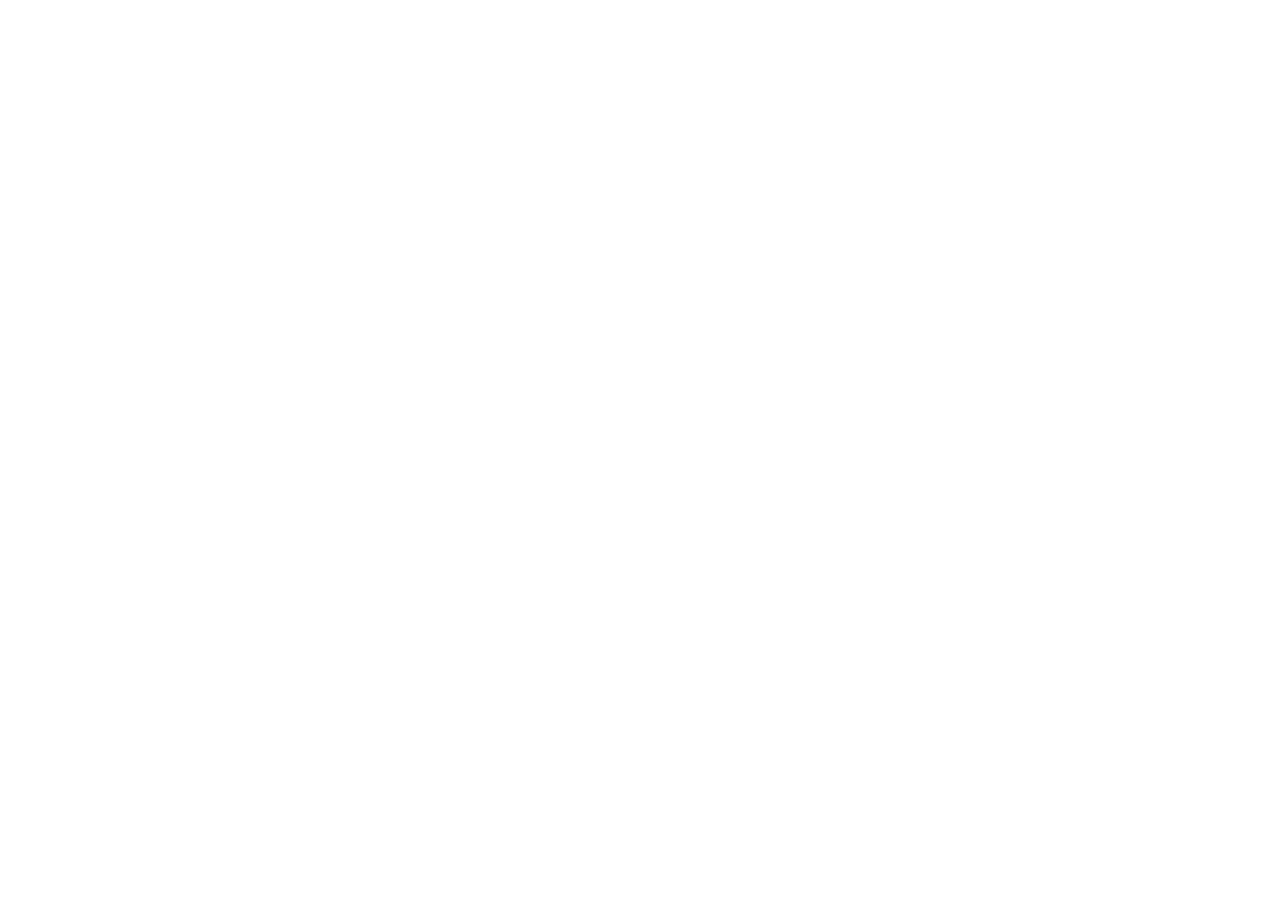
==== test.html @ f2c71638 "Multiples Changes" ====
<!DOCTYPE html>
<html lang="fr">

<head>
    <meta charset="UTF-8">
    <meta name="viewport" content="width=device-width, initial-scale=1.0">
    <title>ohmyfood</title>
    <link rel="preconnect" href="https://fonts.googleapis.com">
    <link rel="preconnect" href="https://fonts.gstatic.com" crossorigin>
    <link
        href="https://fonts.googleapis.com/css2?family=Roboto:ital,wght@0,100;0,300;0,400;0,500;0,700;0,900;1,100;1,300;1,400;1,500;1,700;1,900&family=Shrikhand&display=swap"
        rel="stylesheet">
    <link rel="stylesheet" href="https://cdnjs.cloudflare.com/ajax/libs/font-awesome/6.2.1/css/all.min.css"
        integrity="sha512-MV7K8+y+gLIBoVD59lQIYicR65iaqukzvf/nwasF0nqhPay5w/9lJmVM2hMDcnK1OnMGCdVK+iQrJ7lzPJQd1w=="
        crossorigin="anonymous" referrerpolicy="no-referrer">
    <link rel="stylesheet" href="css/style.css">
    <link rel="icon" href="images/logo/ohmyfood.png" type="image/x-icon">

</head>

<body>
---- css/style.css ----
@import url("https://fonts.googleapis.com/css2?family=Roboto:ital,wght@0,100;0,300;0,400;0,500;0,700;0,900;1,100;1,300;1,400;1,500;1,700;1,900&family=Shrikhand&display=swap");
html,
header,
body,
footer,
h1, h2, h3 {
  margin: 0;
  padding: 0;
}

html {
  width: 100%;
}

body {
  display: -webkit-box;
  display: -ms-flexbox;
  display: flex;
  -webkit-box-orient: vertical;
  -webkit-box-direction: normal;
      -ms-flex-direction: column;
          flex-direction: column;
  -ms-flex-line-pack: center;
      align-content: center;
  -webkit-box-align: center;
      -ms-flex-align: center;
          align-items: center;
}

header {
  display: -webkit-box;
  display: -ms-flexbox;
  display: flex;
  -webkit-box-orient: horizontal;
  -webkit-box-direction: normal;
      -ms-flex-direction: row;
          flex-direction: row;
  -webkit-box-align: center;
      -ms-flex-align: center;
          align-items: center;
}
header a {
  color: #101010;
  text-decoration: none;
  font-family: "Shrikhand";
  display: -webkit-box;
  display: -ms-flexbox;
  display: flex;
  -webkit-box-orient: horizontal;
  -webkit-box-direction: normal;
      -ms-flex-direction: row;
          flex-direction: row;
  -webkit-box-align: center;
      -ms-flex-align: center;
          align-items: center;
}
@media (max-width: 1079px) {
  header .imglogo {
    display: none;
  }
}
@media (min-width: 1080px) {
  header .txtlogo {
    display: none;
  }
}

.howto {
  width: 100%;
  height: 440px;
  display: -webkit-box;
  display: -ms-flexbox;
  display: flex;
  -webkit-box-orient: vertical;
  -webkit-box-direction: normal;
      -ms-flex-direction: column;
          flex-direction: column;
  -ms-flex-wrap: wrap;
      flex-wrap: wrap;
  -webkit-box-pack: center;
      -ms-flex-pack: center;
          justify-content: center;
  -ms-flex-line-pack: center;
      align-content: center;
  gap: 26px;
}
.howto h2 {
  display: -webkit-box;
  display: -ms-flexbox;
  display: flex;
  -webkit-box-pack: start;
      -ms-flex-pack: start;
          justify-content: flex-start;
}
.howto .container {
  display: -webkit-box;
  display: -ms-flexbox;
  display: flex;
  -ms-flex-wrap: wrap;
      flex-wrap: wrap;
  -webkit-box-orient: vertical;
  -webkit-box-direction: normal;
      -ms-flex-direction: column;
          flex-direction: column;
  -webkit-box-pack: center;
      -ms-flex-pack: center;
          justify-content: center;
  gap: 25px;
}
.howto .container .stepstiles {
  width: 334.5px;
  height: 72.5px;
  position: relative;
  display: -webkit-box;
  display: -ms-flexbox;
  display: flex;
  -webkit-box-orient: vertical;
  -webkit-box-direction: normal;
      -ms-flex-direction: column;
          flex-direction: column;
}
.howto .container .stepstiles .circle {
  position: absolute;
  margin-top: 24px;
  margin-left: 0px;
  z-index: 1;
  width: 24px;
  height: 24px;
  background: #9356dc;
  display: -webkit-box;
  display: -ms-flexbox;
  display: flex;
  -webkit-box-align: center;
      -ms-flex-align: center;
          align-items: center;
  -webkit-box-pack: center;
      -ms-flex-pack: center;
          justify-content: center;
  border-radius: 50%;
}
.howto .container .stepstiles a {
  text-decoration: none;
  color: #000000;
}
.howto .container .stepstiles a .tiles {
  width: 322.5px;
  height: 72.5px;
  background-color: #F6F6F6;
  padding: 0 35.5px;
  border-radius: 20px;
  position: absolute;
  margin-top: 0px;
  margin-left: 12px;
  display: -webkit-box;
  display: -ms-flexbox;
  display: flex;
  -webkit-box-orient: horizontal;
  -webkit-box-direction: normal;
      -ms-flex-direction: row;
          flex-direction: row;
  -webkit-box-align: center;
      -ms-flex-align: center;
          align-items: center;
  gap: 27px;
  -webkit-box-sizing: border-box;
          box-sizing: border-box;
  -webkit-box-shadow: 0px 4px 15px 0px rgba(0, 0, 0, 0.15);
          box-shadow: 0px 4px 15px 0px rgba(0, 0, 0, 0.15);
}
.howto .container .stepstiles a .tiles i {
  width: 13px;
}
.howto .container .stepstiles a :hover {
  color: #9356dc;
  -webkit-box-shadow: 0px 4px 15px 0px rgba(0, 0, 0, 0.35);
          box-shadow: 0px 4px 15px 0px rgba(0, 0, 0, 0.35);
}

@media (min-width: 1080px) {
  .howto {
    height: 128px;
    padding: 50px 180px;
    gap: 25px;
  }
  .howto .container {
    -webkit-box-orient: horizontal;
    -webkit-box-direction: normal;
        -ms-flex-direction: row;
            flex-direction: row;
  }
  .howto .container .stepstiles {
    -webkit-box-orient: horizontal;
    -webkit-box-direction: normal;
        -ms-flex-direction: row;
            flex-direction: row;
    gap: 36.5px;
  }
}
.restaurants {
  background-color: #F6F6F6;
}

footer {
  width: 100%;
  padding: 22px 25px;
  color: #ffffff;
  background: #353535;
  display: -webkit-box;
  display: -ms-flexbox;
  display: flex;
  -webkit-box-orient: vertical;
  -webkit-box-direction: normal;
      -ms-flex-direction: column;
          flex-direction: column;
  -webkit-box-align: start;
      -ms-flex-align: start;
          align-items: flex-start;
  gap: 16px;
}
footer h2 {
  font-family: "Shrikhand";
  font-size: 18px;
  font-style: normal;
  font-weight: 400;
  line-height: normal;
}
footer .footermenu {
  width: 100%;
  padding: 0;
  display: -webkit-box;
  display: -ms-flexbox;
  display: flex;
  -ms-flex-wrap: wrap;
      flex-wrap: wrap;
  -webkit-box-orient: vertical;
  -webkit-box-direction: normal;
      -ms-flex-direction: column;
          flex-direction: column;
  -webkit-box-pack: start;
      -ms-flex-pack: start;
          justify-content: flex-start;
}
footer .footermenu a {
  color: #ffffff;
  display: -webkit-box;
  display: -ms-flexbox;
  display: flex;
  -ms-flex-wrap: wrap;
      flex-wrap: wrap;
  -webkit-box-pack: start;
      -ms-flex-pack: start;
          justify-content: flex-start;
  gap: 11px;
  text-decoration: none;
}
footer .footermenu a i {
  font-size: 13px;
  width: 13px;
}
footer .footermenu a h3 {
  font-family: "Roboto", sans-serif;
  font-size: 16px;
  font-style: normal;
  font-weight: 500;
  line-height: normal;
}

.heart__icon {
  position: relative;
  display: -webkit-box;
  display: -ms-flexbox;
  display: flex;
  -webkit-box-pack: center;
      -ms-flex-pack: center;
          justify-content: center;
  -webkit-box-align: center;
      -ms-flex-align: center;
          align-items: center;
  margin-right: 16px;
}
.heart__icon--empty {
  position: absolute;
  color: black;
}
.heart__icon--full {
  position: absolute;
  opacity: 0;
  background: -webkit-gradient(linear, left top, left bottom, from(#9356dc), to(#FF79DA));
  background: linear-gradient(#9356dc, #FF79DA);
  background-clip: text;
  -webkit-background-clip: text;
  color: transparent;
  -webkit-transition: all 600ms;
  transition: all 600ms;
}
.heart__icon:hover .heart__icon--full {
  opacity: 1;
}
.heart__icon:hover .heart__icon--empty {
  opacity: 0;
  -webkit-transition: all 600ms;
  transition: all 600ms;
}

.restaurants {
  display: -webkit-box;
  display: -ms-flexbox;
  display: flex;
  -ms-flex-wrap: wrap;
      flex-wrap: wrap;
  -webkit-box-orient: vertical;
  -webkit-box-direction: normal;
      -ms-flex-direction: column;
          flex-direction: column;
  gap: 30px;
  padding: 30px;
}

.restaurants__cards {
  display: -webkit-box;
  display: -ms-flexbox;
  display: flex;
  -webkit-box-orient: horizontal;
  -webkit-box-direction: normal;
      -ms-flex-direction: row;
          flex-direction: row;
  gap: 30px;
}

.restaurants__cards .card {
  -webkit-box-flex: 1;
      -ms-flex: 1;
          flex: 1;
  width: 100%;
  padding: 0px;
  border-radius: 20px;
  display: -webkit-box;
  display: -ms-flexbox;
  display: flex;
  -webkit-box-orient: vertical;
  -webkit-box-direction: normal;
      -ms-flex-direction: column;
          flex-direction: column;
}

.restaurants__cards img {
  height: 380px;
  width: 100%;
  -ms-flex-item-align: stretch;
      align-self: stretch;
  border-top-left-radius: 20px;
  border-top-right-radius: 20px;
}

.card__txt {
  padding: 20px 19px;
  display: -webkit-box;
  display: -ms-flexbox;
  display: flex;
  -webkit-box-orient: vertical;
  -webkit-box-direction: normal;
      -ms-flex-direction: column;
          flex-direction: column;
  -webkit-box-pack: center;
      -ms-flex-pack: center;
          justify-content: center;
  background-color: white;
  -webkit-box-flex: 1;
      -ms-flex: 1;
          flex: 1;
  border-radius: 0px 0px 20px 20px;
}

.card__txt .card-title {
  margin: 0;
}/*# sourceMappingURL=style.css.map */
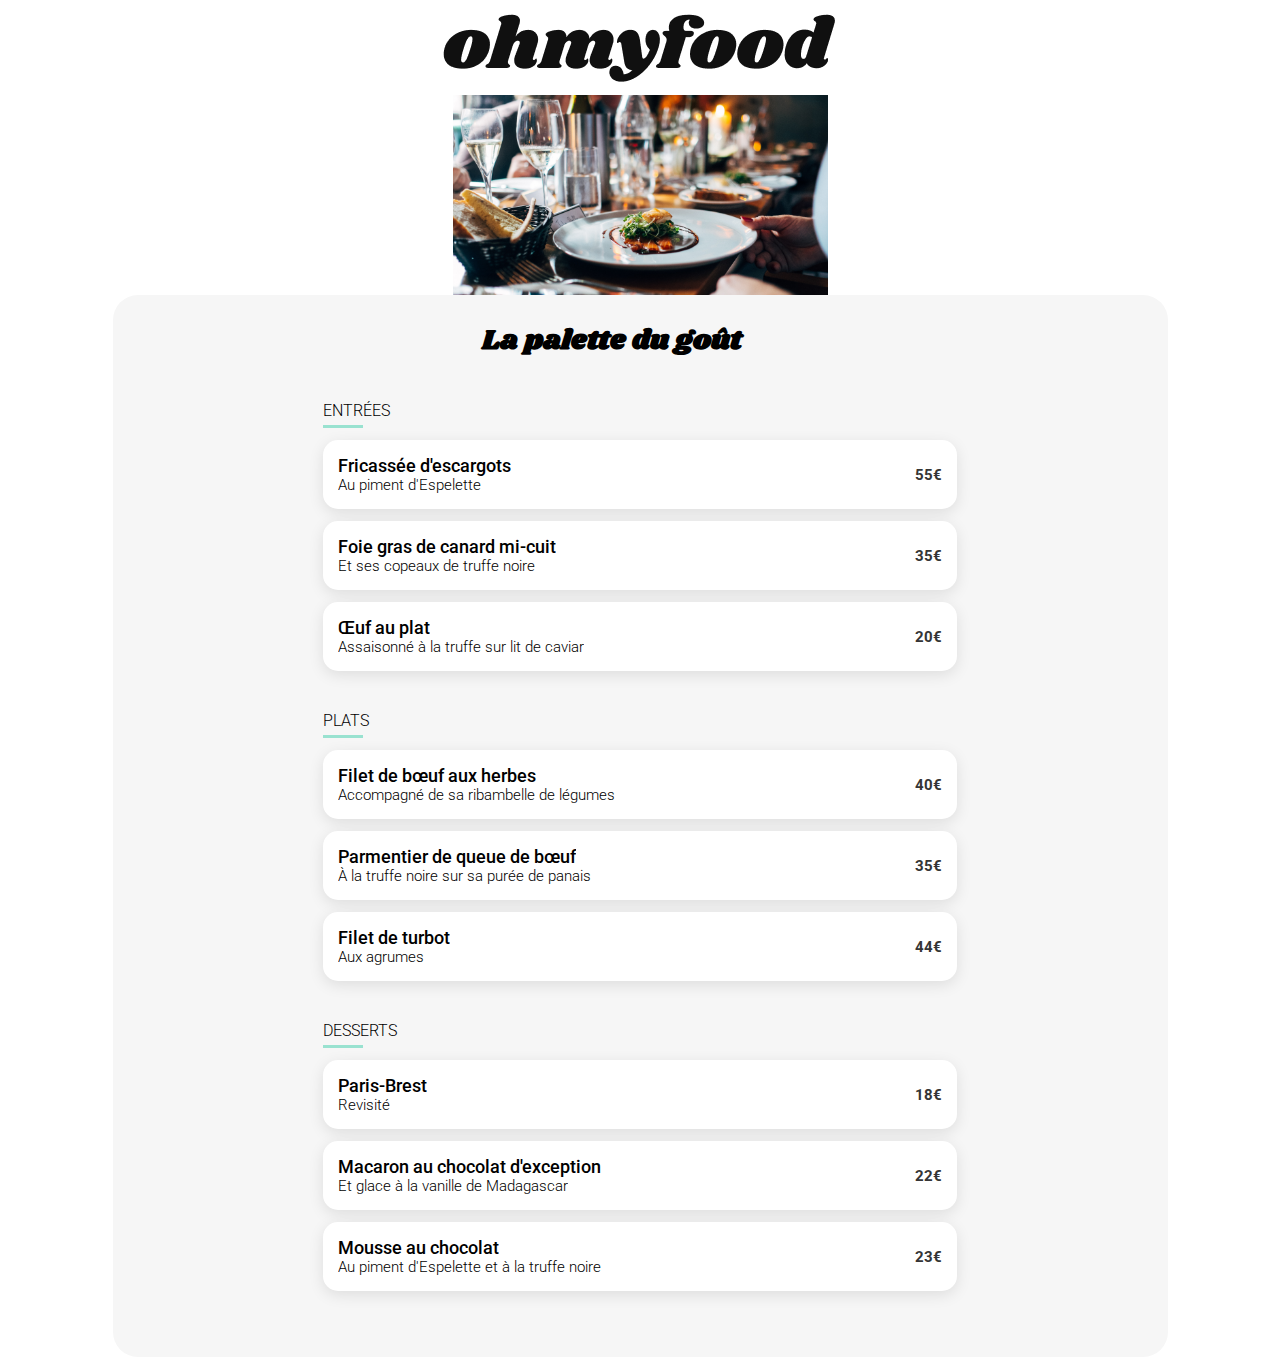
==== commit 7d6cb84e: "Re-code <i> menu tiles" ====
--- a/test.html
+++ b/test.html
@@ -13,11 +13,161 @@
     <link rel="stylesheet" href="https://cdnjs.cloudflare.com/ajax/libs/font-awesome/6.2.1/css/all.min.css"
         integrity="sha512-MV7K8+y+gLIBoVD59lQIYicR65iaqukzvf/nwasF0nqhPay5w/9lJmVM2hMDcnK1OnMGCdVK+iQrJ7lzPJQd1w=="
         crossorigin="anonymous" referrerpolicy="no-referrer">
-    <link rel="stylesheet" href="css/style.css">
+    <link rel="stylesheet" href="/css/style.css">
     <link rel="icon" href="images/logo/ohmyfood.png" type="image/x-icon">
 
 </head>
 
 <body>
+    <header class="header">
+        <!-- sx back arrow -->
+        <a class="backbtn" href="index.html">
+            <i class="fa-solid fa-arrow-left"></i>
+        </a>
+        <!-- center logo -->
+        <a class="txtlogo" href="index.html">
+            <h1 class="logotxt">ohmyfood</h1>
+        </a>
 
-    +        <a class="imglogo" href="index.html">
+            <img class="desklogo" src="images/logo/ohmyfood.png" alt="Logo ohmyfood noir sur fond blanc">
+        </a>
+
+    </header>
+
+    <Section class="restaurant__img">
+        <img src="/images/restaurants/jay-wennington-N_Y88TWmGwA-unsplash.jpg"
+            alt="Assiette blanche en style gastronomique sur table">
+    </Section>
+
+
+
+    <section class="restaurants__menu">
+        <div class="title__heart">
+            <h2>La palette du goût</h2>
+            <div class="heart__icon">
+                <i class="fa-regular fa-heart fa-2x heart__icon--empty"></i>
+                <i class="fa-solid fa-heart fa-2x heart__icon--full"></i>
+            </div>
+        </div>
+
+        <div class="menu">
+
+            <h3>ENTRÉES</h3>
+
+            <div class="flex__tile">
+                <div class="ellipsis">
+                    <h3>Fricassée d'escargots</h3>
+                    <h4>Au piment d'Espelette</h4>
+                </div>
+                <div class="price">
+                    <span>55€</span>
+                </div>
+                <i class="fa-solid fa-circle-check icon"></i>
+            </div>
+
+            <div class="flex__tile">
+                <div class="ellipsis">
+                    <h3>Foie gras de canard mi-cuit</h3>
+                    <h4>Et ses copeaux de truffe noire</h4>
+                </div>
+                <div class="price">
+                    <span>35€</span>
+                </div>
+                <i class="fa-solid fa-circle-check icon"></i>
+            </div>
+
+            <div class="flex__tile">
+                <div class="ellipsis">
+                    <h3>Œuf au plat</h3>
+                    <h4>Assaisonné à la truffe sur lit de caviar</h4>
+                </div>
+                <div class="price">
+                    <span>20€</span>
+                </div>
+                <i class="fa-solid fa-circle-check icon"></i>
+            </div>
+        </div>
+
+
+        <div class="menu">
+
+            <h3>PLATS</h3>
+
+            <div class="flex__tile">
+                <div class="ellipsis">
+                    <h3>Filet de bœuf aux herbes</h3>
+                    <h4>Accompagné de sa ribambelle de légumes</h4>
+                </div>
+                <div class="price">
+                    <span>40€</span>
+                </div>
+                <i class="fa-solid fa-circle-check icon"></i>
+            </div>
+
+            <div class="flex__tile">
+                <div class="ellipsis">
+                    <h3>Parmentier de queue de bœuf</h3>
+                    <h4>À la truffe noire sur sa purée de panais</h4>
+                </div>
+                <div class="price">
+                    <span>35€</span>
+                </div>
+                <i class="fa-solid fa-circle-check icon"></i>
+            </div>
+
+            <div class="flex__tile">
+                <div class="ellipsis">
+                    <h3>Filet de turbot</h3>
+                    <h4>Aux agrumes</h4>
+                </div>
+                <div class="price">
+                    <span>44€</span>
+                </div>
+                <i class="fa-solid fa-circle-check icon"></i>
+            </div>
+
+        </div>
+        <div class="menu">
+
+            <h3>DESSERTS</h3>
+
+            <div class="flex__tile">
+                <div class="ellipsis">
+                    <h3>Paris-Brest</h3>
+                    <h4>Revisité</h4>
+                </div>
+                <div class="price">
+                    <span>18€</span>
+                </div>
+                <i class="fa-solid fa-circle-check icon"></i>
+            </div>
+
+            <div class="flex__tile">
+                <div class="ellipsis">
+                    <h3>Macaron au chocolat d'exception</h3>
+                    <h4>Et glace à la vanille de Madagascar</h4>
+                </div>
+                <div class="price">
+                    <span>22€</span>
+                </div>
+                <i class="fa-solid fa-circle-check icon"></i>
+            </div>
+
+            <div class="flex__tile">
+                <div class="ellipsis">
+                    <h3>Mousse au chocolat</h3>
+                    <h4>Au piment d'Espelette et à la truffe noire</h4>
+                </div>
+                <div class="price">
+                    <span>23€</span>
+                </div>
+                <i class="fa-solid fa-circle-check icon"></i>
+            </div>
+
+        </div>
+
+    </section>
+</body>
+
+</html>--- a/css/style.css
+++ b/css/style.css
@@ -1,9 +1,404 @@
 @import url("https://fonts.googleapis.com/css2?family=Roboto:ital,wght@0,100;0,300;0,400;0,500;0,700;0,900;1,100;1,300;1,400;1,500;1,700;1,900&family=Shrikhand&display=swap");
+@-webkit-keyframes disappearance {
+  0% {
+    opacity: 1;
+  }
+  100% {
+    opacity: 0;
+    display: none;
+  }
+}
+@keyframes disappearance {
+  0% {
+    opacity: 1;
+  }
+  100% {
+    opacity: 0;
+    display: none;
+  }
+}
+.loader {
+  z-index: 9998;
+  top: 0;
+  left: 0;
+  position: fixed;
+  width: 100%;
+  height: 100%;
+  background: linear-gradient(-45deg, #9356dc 1%, #C966DB 22%, #FF79DA 51%, #C966DB 83%, #9356dc 100%);
+  -webkit-animation-name: disappearance;
+          animation-name: disappearance;
+  -webkit-animation-duration: 1s;
+          animation-duration: 1s; /* transition time */
+  -webkit-animation-delay: 1s;
+          animation-delay: 1s; /* transition delay after start */
+  -webkit-animation-fill-mode: forwards;
+          animation-fill-mode: forwards;
+}
+.loader .dots {
+  z-index: 9999;
+  position: absolute;
+  top: 50%;
+  left: 50%;
+}
+.loader .dots .dot {
+  -webkit-animation-name: movement;
+          animation-name: movement;
+  -webkit-animation-duration: 2s;
+          animation-duration: 2s;
+  -webkit-animation-iteration-count: infinite;
+          animation-iteration-count: infinite;
+  -webkit-animation-timing-function: ease-in-out;
+          animation-timing-function: ease-in-out;
+  height: 10px;
+  position: absolute;
+  top: -10px;
+  -webkit-transform: translate3d(0, -25px, 0) scale(1);
+          transform: translate3d(0, -25px, 0) scale(1);
+  width: 10px;
+}
+.loader .dots .dot:nth-of-type(1) {
+  -webkit-animation-delay: -0.1s;
+          animation-delay: -0.1s;
+  left: 162.5px;
+}
+.loader .dots .dot:nth-of-type(1)::before {
+  -webkit-animation-delay: -0.1s;
+          animation-delay: -0.1s;
+}
+.loader .dots .dot:nth-of-type(2) {
+  -webkit-animation-delay: -1.2s;
+          animation-delay: -1.2s;
+  left: 150px;
+}
+.loader .dots .dot:nth-of-type(2)::before {
+  -webkit-animation-delay: -1.2s;
+          animation-delay: -1.2s;
+}
+.loader .dots .dot:nth-of-type(3) {
+  -webkit-animation-delay: -0.3s;
+          animation-delay: -0.3s;
+  left: 137.5px;
+}
+.loader .dots .dot:nth-of-type(3)::before {
+  -webkit-animation-delay: -0.3s;
+          animation-delay: -0.3s;
+}
+.loader .dots .dot:nth-of-type(4) {
+  -webkit-animation-delay: -1.4s;
+          animation-delay: -1.4s;
+  left: 125px;
+}
+.loader .dots .dot:nth-of-type(4)::before {
+  -webkit-animation-delay: -1.4s;
+          animation-delay: -1.4s;
+}
+.loader .dots .dot:nth-of-type(5) {
+  -webkit-animation-delay: -0.5s;
+          animation-delay: -0.5s;
+  left: 112.5px;
+}
+.loader .dots .dot:nth-of-type(5)::before {
+  -webkit-animation-delay: -0.5s;
+          animation-delay: -0.5s;
+}
+.loader .dots .dot:nth-of-type(6) {
+  -webkit-animation-delay: -1.6s;
+          animation-delay: -1.6s;
+  left: 100px;
+}
+.loader .dots .dot:nth-of-type(6)::before {
+  -webkit-animation-delay: -1.6s;
+          animation-delay: -1.6s;
+}
+.loader .dots .dot:nth-of-type(7) {
+  -webkit-animation-delay: -0.7s;
+          animation-delay: -0.7s;
+  left: 87.5px;
+}
+.loader .dots .dot:nth-of-type(7)::before {
+  -webkit-animation-delay: -0.7s;
+          animation-delay: -0.7s;
+}
+.loader .dots .dot:nth-of-type(8) {
+  -webkit-animation-delay: -1.8s;
+          animation-delay: -1.8s;
+  left: 75px;
+}
+.loader .dots .dot:nth-of-type(8)::before {
+  -webkit-animation-delay: -1.8s;
+          animation-delay: -1.8s;
+}
+.loader .dots .dot:nth-of-type(9) {
+  -webkit-animation-delay: -0.9s;
+          animation-delay: -0.9s;
+  left: 62.5px;
+}
+.loader .dots .dot:nth-of-type(9)::before {
+  -webkit-animation-delay: -0.9s;
+          animation-delay: -0.9s;
+}
+.loader .dots .dot:nth-of-type(10) {
+  -webkit-animation-delay: -2s;
+          animation-delay: -2s;
+  left: 50px;
+}
+.loader .dots .dot:nth-of-type(10)::before {
+  -webkit-animation-delay: -2s;
+          animation-delay: -2s;
+}
+.loader .dots .dot:nth-of-type(11) {
+  -webkit-animation-delay: -1.1s;
+          animation-delay: -1.1s;
+  left: 37.5px;
+}
+.loader .dots .dot:nth-of-type(11)::before {
+  -webkit-animation-delay: -1.1s;
+          animation-delay: -1.1s;
+}
+.loader .dots .dot:nth-of-type(12) {
+  -webkit-animation-delay: -2.2s;
+          animation-delay: -2.2s;
+  left: 25px;
+}
+.loader .dots .dot:nth-of-type(12)::before {
+  -webkit-animation-delay: -2.2s;
+          animation-delay: -2.2s;
+}
+.loader .dots .dot:nth-of-type(13) {
+  -webkit-animation-delay: -1.3s;
+          animation-delay: -1.3s;
+  left: 12.5px;
+}
+.loader .dots .dot:nth-of-type(13)::before {
+  -webkit-animation-delay: -1.3s;
+          animation-delay: -1.3s;
+}
+.loader .dots .dot:nth-of-type(14) {
+  -webkit-animation-delay: -2.4s;
+          animation-delay: -2.4s;
+  left: 0px;
+}
+.loader .dots .dot:nth-of-type(14)::before {
+  -webkit-animation-delay: -2.4s;
+          animation-delay: -2.4s;
+}
+.loader .dots .dot:nth-of-type(15) {
+  -webkit-animation-delay: -1.5s;
+          animation-delay: -1.5s;
+  left: -12.5px;
+}
+.loader .dots .dot:nth-of-type(15)::before {
+  -webkit-animation-delay: -1.5s;
+          animation-delay: -1.5s;
+}
+.loader .dots .dot:nth-of-type(16) {
+  -webkit-animation-delay: -2.6s;
+          animation-delay: -2.6s;
+  left: -25px;
+}
+.loader .dots .dot:nth-of-type(16)::before {
+  -webkit-animation-delay: -2.6s;
+          animation-delay: -2.6s;
+}
+.loader .dots .dot:nth-of-type(17) {
+  -webkit-animation-delay: -1.7s;
+          animation-delay: -1.7s;
+  left: -37.5px;
+}
+.loader .dots .dot:nth-of-type(17)::before {
+  -webkit-animation-delay: -1.7s;
+          animation-delay: -1.7s;
+}
+.loader .dots .dot:nth-of-type(18) {
+  -webkit-animation-delay: -2.8s;
+          animation-delay: -2.8s;
+  left: -50px;
+}
+.loader .dots .dot:nth-of-type(18)::before {
+  -webkit-animation-delay: -2.8s;
+          animation-delay: -2.8s;
+}
+.loader .dots .dot:nth-of-type(19) {
+  -webkit-animation-delay: -1.9s;
+          animation-delay: -1.9s;
+  left: -62.5px;
+}
+.loader .dots .dot:nth-of-type(19)::before {
+  -webkit-animation-delay: -1.9s;
+          animation-delay: -1.9s;
+}
+.loader .dots .dot:nth-of-type(20) {
+  -webkit-animation-delay: -3s;
+          animation-delay: -3s;
+  left: -75px;
+}
+.loader .dots .dot:nth-of-type(20)::before {
+  -webkit-animation-delay: -3s;
+          animation-delay: -3s;
+}
+.loader .dots .dot:nth-of-type(21) {
+  -webkit-animation-delay: -2.1s;
+          animation-delay: -2.1s;
+  left: -87.5px;
+}
+.loader .dots .dot:nth-of-type(21)::before {
+  -webkit-animation-delay: -2.1s;
+          animation-delay: -2.1s;
+}
+.loader .dots .dot:nth-of-type(22) {
+  -webkit-animation-delay: -3.2s;
+          animation-delay: -3.2s;
+  left: -100px;
+}
+.loader .dots .dot:nth-of-type(22)::before {
+  -webkit-animation-delay: -3.2s;
+          animation-delay: -3.2s;
+}
+.loader .dots .dot:nth-of-type(23) {
+  -webkit-animation-delay: -2.3s;
+          animation-delay: -2.3s;
+  left: -112.5px;
+}
+.loader .dots .dot:nth-of-type(23)::before {
+  -webkit-animation-delay: -2.3s;
+          animation-delay: -2.3s;
+}
+.loader .dots .dot:nth-of-type(24) {
+  -webkit-animation-delay: -3.4s;
+          animation-delay: -3.4s;
+  left: -125px;
+}
+.loader .dots .dot:nth-of-type(24)::before {
+  -webkit-animation-delay: -3.4s;
+          animation-delay: -3.4s;
+}
+.loader .dots .dot:nth-of-type(25) {
+  -webkit-animation-delay: -2.5s;
+          animation-delay: -2.5s;
+  left: -137.5px;
+}
+.loader .dots .dot:nth-of-type(25)::before {
+  -webkit-animation-delay: -2.5s;
+          animation-delay: -2.5s;
+}
+.loader .dots .dot:nth-of-type(26) {
+  -webkit-animation-delay: -3.6s;
+          animation-delay: -3.6s;
+  left: -150px;
+}
+.loader .dots .dot:nth-of-type(26)::before {
+  -webkit-animation-delay: -3.6s;
+          animation-delay: -3.6s;
+}
+.loader .dots .dot::before {
+  -webkit-animation-name: size-opacity;
+          animation-name: size-opacity;
+  -webkit-animation-duration: 2s;
+          animation-duration: 2s;
+  -webkit-animation-iteration-count: infinite;
+          animation-iteration-count: infinite;
+  -webkit-animation-timing-function: ease;
+          animation-timing-function: ease;
+  background: #ffffff;
+  border-radius: 50%;
+  content: "";
+  display: block;
+  height: 100%;
+  width: 100%;
+}
+.loader .dots .dot:nth-of-type(even)::before {
+  background-color: #9356dc;
+  -webkit-box-shadow: inset 0 0 4px #782cd3;
+          box-shadow: inset 0 0 4px #782cd3;
+}
+@-webkit-keyframes movement {
+  0% {
+    -webkit-transform: translate3d(0, -25px, 0);
+            transform: translate3d(0, -25px, 0);
+    z-index: 0;
+  }
+  50% {
+    -webkit-transform: translate3d(0, 25px, 0);
+            transform: translate3d(0, 25px, 0);
+    z-index: 10;
+  }
+  100% {
+    -webkit-transform: translate3d(0, -25px, 0);
+            transform: translate3d(0, -25px, 0);
+    z-index: -5;
+  }
+}
+@keyframes movement {
+  0% {
+    -webkit-transform: translate3d(0, -25px, 0);
+            transform: translate3d(0, -25px, 0);
+    z-index: 0;
+  }
+  50% {
+    -webkit-transform: translate3d(0, 25px, 0);
+            transform: translate3d(0, 25px, 0);
+    z-index: 10;
+  }
+  100% {
+    -webkit-transform: translate3d(0, -25px, 0);
+            transform: translate3d(0, -25px, 0);
+    z-index: -5;
+  }
+}
+@-webkit-keyframes size-opacity {
+  0% {
+    opacity: 1;
+    -webkit-transform: scale(1);
+            transform: scale(1);
+  }
+  25% {
+    -webkit-transform: scale(1.5);
+            transform: scale(1.5);
+  }
+  50% {
+    opacity: 1;
+  }
+  75% {
+    opacity: 0.35;
+    -webkit-transform: scale(0.5);
+            transform: scale(0.5);
+  }
+  100% {
+    opacity: 1;
+    -webkit-transform: scale(1);
+            transform: scale(1);
+  }
+}
+@keyframes size-opacity {
+  0% {
+    opacity: 1;
+    -webkit-transform: scale(1);
+            transform: scale(1);
+  }
+  25% {
+    -webkit-transform: scale(1.5);
+            transform: scale(1.5);
+  }
+  50% {
+    opacity: 1;
+  }
+  75% {
+    opacity: 0.35;
+    -webkit-transform: scale(0.5);
+            transform: scale(0.5);
+  }
+  100% {
+    opacity: 1;
+    -webkit-transform: scale(1);
+            transform: scale(1);
+  }
+}
+
 html,
 header,
 body,
 footer,
-h1, h2, h3 {
+h1, h2, h3, h4, h5 {
   margin: 0;
   padding: 0;
 }
@@ -27,7 +422,81 @@
           align-items: center;
 }
 
-header {
+.heart__icon {
+  position: relative;
+  display: -webkit-box;
+  display: -ms-flexbox;
+  display: flex;
+  -webkit-box-pack: center;
+      -ms-flex-pack: center;
+          justify-content: center;
+  -webkit-box-align: center;
+      -ms-flex-align: center;
+          align-items: center;
+  margin-right: 16px;
+}
+.heart__icon--empty {
+  position: absolute;
+  color: black;
+}
+.heart__icon--full {
+  position: absolute;
+  opacity: 0;
+  background: -webkit-gradient(linear, left top, left bottom, from(#9356dc), to(#FF79DA));
+  background: linear-gradient(#9356dc, #FF79DA);
+  background-clip: text;
+  -webkit-background-clip: text;
+  color: transparent;
+  -webkit-transition: all 600ms;
+  transition: all 600ms;
+}
+.heart__icon:hover .heart__icon--full {
+  opacity: 1;
+}
+.heart__icon:hover .heart__icon--empty {
+  opacity: 0;
+  -webkit-transition: all 600ms;
+  transition: all 600ms;
+}
+
+.header {
+  width: 100%;
+  padding: 14px 89px 13px 17px;
+  display: -webkit-box;
+  display: -ms-flexbox;
+  display: flex;
+  -ms-flex-wrap: nowrap;
+      flex-wrap: nowrap;
+  -webkit-box-orient: horizontal;
+  -webkit-box-direction: normal;
+      -ms-flex-direction: row;
+          flex-direction: row;
+  -webkit-box-pack: center;
+      -ms-flex-pack: center;
+          justify-content: center;
+  -webkit-box-align: center;
+      -ms-flex-align: center;
+          align-items: center;
+  gap: 42px;
+  -webkit-box-sizing: border-box;
+          box-sizing: border-box;
+}
+.header .backbtn {
+  width: 30px;
+  font-size: x-large;
+  margin: 0;
+  padding: 0;
+  border: none;
+  background-color: #ffffff;
+}
+.header .backbtn :hover {
+  text-shadow: 0px 4px 15px 0px rgba(0, 0, 0, 0.35);
+}
+.header a {
+  padding: 0 19px 0 16px;
+  color: #101010;
+  text-decoration: none;
+  font-family: "Shrikhand";
   display: -webkit-box;
   display: -ms-flexbox;
   display: flex;
@@ -39,10 +508,25 @@
       -ms-flex-align: center;
           align-items: center;
 }
-header a {
-  color: #101010;
-  text-decoration: none;
-  font-family: "Shrikhand";
+@media (max-width: 1079px) {
+  .header .imglogo {
+    display: none;
+  }
+}
+@media (min-width: 1080px) {
+  .header .txtlogo {
+    display: none;
+  }
+}
+
+.homepage .backbtn {
+  visibility: hidden;
+}
+
+.location {
+  width: 100%;
+  height: 50px;
+  background-color: #eaeaea;
   display: -webkit-box;
   display: -ms-flexbox;
   display: flex;
@@ -50,19 +534,83 @@
   -webkit-box-direction: normal;
       -ms-flex-direction: row;
           flex-direction: row;
+  -ms-flex-wrap: wrap;
+      flex-wrap: wrap;
   -webkit-box-align: center;
       -ms-flex-align: center;
           align-items: center;
-}
-@media (max-width: 1079px) {
-  header .imglogo {
-    display: none;
-  }
-}
-@media (min-width: 1080px) {
-  header .txtlogo {
-    display: none;
-  }
+  -webkit-box-pack: center;
+      -ms-flex-pack: center;
+          justify-content: center;
+  gap: 17px;
+}
+.location .poi {
+  color: #353535;
+}
+.location .textarea {
+  display: block;
+  width: 7em;
+  color: #353535;
+  font-family: "Roboto", sans-serif;
+  font-size: 16px;
+  font-weight: 500;
+  background-color: transparent;
+  border: none;
+  outline: none;
+}
+.location ::-webkit-input-placeholder {
+  /* Chrome, Firefox, Opera, Safari 10.1+ */
+  color: #353535;
+  opacity: 1; /* Firefox */
+  font-family: "Roboto", sans-serif;
+  font-size: 16px;
+  font-weight: 500;
+}
+.location ::-moz-placeholder {
+  /* Chrome, Firefox, Opera, Safari 10.1+ */
+  color: #353535;
+  opacity: 1; /* Firefox */
+  font-family: "Roboto", sans-serif;
+  font-size: 16px;
+  font-weight: 500;
+}
+.location :-ms-input-placeholder {
+  /* Chrome, Firefox, Opera, Safari 10.1+ */
+  color: #353535;
+  opacity: 1; /* Firefox */
+  font-family: "Roboto", sans-serif;
+  font-size: 16px;
+  font-weight: 500;
+}
+.location ::-ms-input-placeholder {
+  /* Chrome, Firefox, Opera, Safari 10.1+ */
+  color: #353535;
+  opacity: 1; /* Firefox */
+  font-family: "Roboto", sans-serif;
+  font-size: 16px;
+  font-weight: 500;
+}
+.location ::placeholder {
+  /* Chrome, Firefox, Opera, Safari 10.1+ */
+  color: #353535;
+  opacity: 1; /* Firefox */
+  font-family: "Roboto", sans-serif;
+  font-size: 16px;
+  font-weight: 500;
+}
+.location :-ms-input-placeholder {
+  /* Internet Explorer 10-11 */
+  color: #353535;
+  font-family: "Roboto", sans-serif;
+  font-size: 16px;
+  font-weight: 500;
+}
+.location ::-ms-input-placeholder {
+  /* Microsoft Edge */
+  color: #353535;
+  font-family: "Roboto", sans-serif;
+  font-size: 16px;
+  font-weight: 500;
 }
 
 .howto {
@@ -172,8 +720,8 @@
 }
 .howto .container .stepstiles a :hover {
   color: #9356dc;
-  -webkit-box-shadow: 0px 4px 15px 0px rgba(0, 0, 0, 0.35);
-          box-shadow: 0px 4px 15px 0px rgba(0, 0, 0, 0.35);
+  -webkit-box-shadow: 0px 4px 10px 0px rgba(0, 0, 0, 0.1);
+          box-shadow: 0px 4px 10px 0px rgba(0, 0, 0, 0.1);
 }
 
 @media (min-width: 1080px) {
@@ -197,9 +745,385 @@
   }
 }
 .restaurants {
+  width: 100%;
   background-color: #F6F6F6;
+  padding: 54px 17px 66px 17px;
+  display: -webkit-box;
+  display: -ms-flexbox;
+  display: flex;
+  -webkit-box-orient: vertical;
+  -webkit-box-direction: normal;
+      -ms-flex-direction: column;
+          flex-direction: column;
+  -ms-flex-wrap: wrap;
+      flex-wrap: wrap;
+  -ms-flex-line-pack: center;
+      align-content: center;
+  gap: 25px;
+  -webkit-box-sizing: border-box;
+          box-sizing: border-box;
+}
+.restaurants h2 {
+  font-family: "Roboto", sans-serif;
+  font-size: 24px;
+  font-weight: 700;
+  padding-left: 3px;
+}
+.restaurants .restaurants__cards {
+  width: 340px;
+  display: -webkit-box;
+  display: -ms-flexbox;
+  display: flex;
+  -webkit-box-orient: vertical;
+  -webkit-box-direction: normal;
+      -ms-flex-direction: column;
+          flex-direction: column;
+  -ms-flex-wrap: wrap;
+      flex-wrap: wrap;
+  gap: 18px;
+  -webkit-box-sizing: border-box;
+          box-sizing: border-box;
+}
+.restaurants .restaurants__cards a {
+  text-decoration: none;
+}
+.restaurants .restaurants__cards .card {
+  -webkit-box-sizing: border-box;
+          box-sizing: border-box;
+  width: 340px;
+  height: 251px;
+  border-radius: 15px;
+  background-color: #ffffff;
+  -webkit-box-shadow: 0px 4px 15px 0px rgba(0, 0, 0, 0.1);
+          box-shadow: 0px 4px 15px 0px rgba(0, 0, 0, 0.1);
+  position: relative;
+  -o-object-fit: cover;
+     object-fit: cover;
+  -o-object-position: bottom;
+     object-position: bottom;
+  overflow: hidden;
+}
+.restaurants .restaurants__cards .card img {
+  width: 100%;
+  height: auto;
+  position: absolute;
+  top: 57px;
+  -webkit-transform: translateY(-50%);
+          transform: translateY(-50%);
+}
+.restaurants .restaurants__cards .card .stamp {
+  position: absolute;
+  width: 80px;
+  height: 29px;
+  border-radius: 2px;
+  right: 13px;
+  top: 13px;
+  color: #008766;
+  background-color: #99e2d0;
+  font-family: "Roboto", sans-serif;
+  font-size: 14px;
+  font-weight: 500;
+  -webkit-box-shadow: 0px 2px 4px 0px rgba(0, 0, 0, 0.15);
+          box-shadow: 0px 2px 4px 0px rgba(0, 0, 0, 0.15);
+  display: -webkit-box;
+  display: -ms-flexbox;
+  display: flex;
+  -webkit-box-pack: center;
+      -ms-flex-pack: center;
+          justify-content: center;
+  -webkit-box-align: center;
+      -ms-flex-align: center;
+          align-items: center;
+}
+.restaurants .restaurants__cards .card .txts {
+  -webkit-box-sizing: border-box;
+          box-sizing: border-box;
+  width: 100%;
+  height: 77px;
+  color: #000000;
+  background-color: #ffffff;
+  border-radius: 0 0 15px 15px;
+  position: absolute;
+  bottom: 0;
+  padding-left: 13px;
+  display: -webkit-box;
+  display: -ms-flexbox;
+  display: flex;
+  -webkit-box-orient: vertical;
+  -webkit-box-direction: normal;
+      -ms-flex-direction: column;
+          flex-direction: column;
+  -webkit-box-pack: center;
+      -ms-flex-pack: center;
+          justify-content: center;
+  gap: 5px;
+}
+.restaurants .restaurants__cards .card .txts h3 {
+  width: 267px;
+  height: 20px;
+  font-family: "Roboto", sans-serif;
+  font-size: 18px;
+  font-weight: 700;
+}
+.restaurants .restaurants__cards .card .txts h4 {
+  width: 247px;
+  height: 24px;
+  font-family: "Roboto", sans-serif;
+  font-size: 17px;
+  font-weight: 300;
+}
+.restaurants .restaurants__cards .card .heart__icon {
+  width: 20px;
+  height: 21px;
+  margin: 0;
+  font-size: 11px;
+  position: absolute;
+  bottom: 30px;
+  right: 25px;
+}
+@media (min-width: 1080px) {
+  .restaurants .restaurants__cards {
+    width: 1080px;
+    display: grid;
+    grid-template-columns: 1fr 1fr;
+  }
+  .restaurants .restaurants__cards .card {
+    width: 490px;
+  }
 }
 
+.restaurant__img {
+  z-index: -1;
+  width: 375px;
+  height: 275px;
+  position: relative;
+  -o-object-fit: cover;
+     object-fit: cover;
+  overflow: hidden;
+}
+.restaurant__img img {
+  width: 100%;
+  height: auto;
+  position: absolute;
+}
+.restaurant__img img.portrait {
+  -webkit-transform: translateY(-25%);
+          transform: translateY(-25%);
+}
+
+.restaurants__menu {
+  width: 100%;
+  background-color: #F6F6F6;
+  padding: 25px 17px 66px 17px;
+  border-radius: 25px;
+  margin-top: -75px;
+  display: -webkit-box;
+  display: -ms-flexbox;
+  display: flex;
+  -webkit-box-orient: vertical;
+  -webkit-box-direction: normal;
+      -ms-flex-direction: column;
+          flex-direction: column;
+  -ms-flex-wrap: wrap;
+      flex-wrap: wrap;
+  -ms-flex-line-pack: center;
+      align-content: center;
+  gap: 40px;
+  -webkit-box-sizing: border-box;
+          box-sizing: border-box;
+}
+.restaurants__menu .title__heart {
+  width: 100%;
+  border: 0 17px;
+  display: -webkit-box;
+  display: -ms-flexbox;
+  display: flex;
+  -webkit-box-orient: horizontal;
+  -webkit-box-direction: normal;
+      -ms-flex-direction: row;
+          flex-direction: row;
+  -webkit-box-align: center;
+      -ms-flex-align: center;
+          align-items: center;
+  -webkit-box-pack: justify;
+      -ms-flex-pack: justify;
+          justify-content: space-between;
+  -webkit-box-sizing: border-box;
+          box-sizing: border-box;
+}
+.restaurants__menu .title__heart h2 {
+  display: block;
+  font-family: "Shrikhand";
+  font-size: 28px;
+  padding-left: 4px;
+}
+.restaurants__menu .title__heart .heart__icon {
+  width: 20px;
+  height: 21px;
+  font-size: 11px;
+}
+.restaurants__menu .menu {
+  display: -webkit-box;
+  display: -ms-flexbox;
+  display: flex;
+  -webkit-box-orient: vertical;
+  -webkit-box-direction: normal;
+      -ms-flex-direction: column;
+          flex-direction: column;
+  -ms-flex-wrap: wrap;
+      flex-wrap: wrap;
+  gap: 12px;
+  -webkit-box-sizing: border-box;
+          box-sizing: border-box;
+}
+.restaurants__menu .menu h3 {
+  display: block;
+  font-family: "Roboto", sans-serif;
+  font-size: 16px;
+  font-weight: 300;
+}
+.restaurants__menu .menu h3:after {
+  content: "";
+  display: block;
+  width: 40px;
+  border-bottom: 3px solid #99e2d0;
+  margin-top: 5px;
+}
+.restaurants__menu .menu .flex__tile {
+  display: -webkit-box;
+  display: -ms-flexbox;
+  display: flex;
+  -webkit-box-pack: justify;
+      -ms-flex-pack: justify;
+          justify-content: space-between;
+  -webkit-box-align: center;
+      -ms-flex-align: center;
+          align-items: center;
+  width: 100%;
+  height: 69px;
+  padding: 15px;
+  border-radius: 15px;
+  background-color: #ffffff;
+  -webkit-box-shadow: 0px 4.01149px 15.0431px 0px rgba(0, 0, 0, 0.1);
+          box-shadow: 0px 4.01149px 15.0431px 0px rgba(0, 0, 0, 0.1);
+  -webkit-transition: all 0.3s ease;
+  transition: all 0.3s ease;
+  position: relative;
+  -webkit-box-sizing: border-box;
+          box-sizing: border-box;
+  overflow: hidden;
+}
+.restaurants__menu .menu .flex__tile .ellipsis {
+  max-width: 100%;
+  overflow: hidden;
+  display: -webkit-box;
+  display: -ms-flexbox;
+  display: flex;
+  -webkit-box-orient: vertical;
+  -webkit-box-direction: normal;
+      -ms-flex-direction: column;
+          flex-direction: column;
+  -ms-flex-wrap: wrap;
+      flex-wrap: wrap;
+  -webkit-box-align: start;
+      -ms-flex-align: start;
+          align-items: flex-start;
+  -ms-flex-line-pack: justify;
+      align-content: space-between;
+}
+.restaurants__menu .menu .flex__tile .ellipsis h3, .restaurants__menu .menu .flex__tile .ellipsis h4 {
+  font-family: "Roboto", sans-serif;
+  display: inline-block;
+  overflow: hidden;
+  text-overflow: ellipsis;
+  white-space: nowrap;
+}
+.restaurants__menu .menu .flex__tile .ellipsis h3 {
+  font-size: 18px;
+  font-weight: 500;
+}
+.restaurants__menu .menu .flex__tile .ellipsis h3:after {
+  all: inherit;
+}
+.restaurants__menu .menu .flex__tile .ellipsis h4 {
+  font-size: 15px;
+  font-weight: 300;
+}
+.restaurants__menu .menu .flex__tile .price {
+  font-family: "Roboto", sans-serif;
+  font-size: 15px;
+  font-weight: 700;
+  color: #353535;
+  display: -webkit-box;
+  display: -ms-flexbox;
+  display: flex;
+  -webkit-box-align: end;
+      -ms-flex-align: end;
+          align-items: end;
+  margin-left: 15px;
+  -webkit-transition: -webkit-transform 0.3s ease;
+  transition: -webkit-transform 0.3s ease;
+  transition: transform 0.3s ease;
+  transition: transform 0.3s ease, -webkit-transform 0.3s ease;
+}
+.restaurants__menu .menu .flex__tile .icon {
+  color: #ffffff;
+  width: 60px;
+  height: 100%;
+  background-color: #99e2d0;
+  position: absolute;
+  top: 0;
+  right: -60px;
+  -webkit-transition: -webkit-transform 0.3s ease;
+  transition: -webkit-transform 0.3s ease;
+  transition: transform 0.3s ease;
+  transition: transform 0.3s ease, -webkit-transform 0.3s ease;
+  overflow: hidden;
+  display: -webkit-box;
+  display: -ms-flexbox;
+  display: flex;
+  -webkit-box-pack: center;
+      -ms-flex-pack: center;
+          justify-content: center;
+  -webkit-box-align: center;
+      -ms-flex-align: center;
+          align-items: center;
+}
+.restaurants__menu .menu .flex__tile:hover .price {
+  -webkit-transform: translateX(-60px);
+          transform: translateX(-60px);
+}
+.restaurants__menu .menu .flex__tile:hover .icon {
+  -webkit-transform: translateX(-60px);
+          transform: translateX(-60px);
+}
+.restaurants__menu .menu .flex__tile:hover .ellipsis {
+  overflow: hidden;
+  text-overflow: ellipsis;
+}
+
+@media (min-width: 1080px) {
+  .restaurants__menu {
+    width: 1055px;
+    -webkit-box-pack: center;
+        -ms-flex-pack: center;
+            justify-content: center;
+    -webkit-box-align: center;
+        -ms-flex-align: center;
+            align-items: center;
+  }
+  .restaurants__menu .title__heart {
+    -webkit-box-pack: center;
+        -ms-flex-pack: center;
+            justify-content: center;
+    gap: 24px;
+  }
+  .restaurants__menu .menu {
+    width: 634px;
+    -ms-flex-line-pack: center;
+        align-content: center;
+  }
+}
 footer {
   width: 100%;
   padding: 22px 25px;
@@ -216,6 +1140,8 @@
       -ms-flex-align: start;
           align-items: flex-start;
   gap: 16px;
+  -webkit-box-sizing: border-box;
+          box-sizing: border-box;
 }
 footer h2 {
   font-family: "Shrikhand";
@@ -253,6 +1179,12 @@
   gap: 11px;
   text-decoration: none;
 }
+footer .footermenu a.large {
+  width: 191px;
+}
+footer .footermenu a.smal {
+  width: 153px;
+}
 footer .footermenu a i {
   font-size: 13px;
   width: 13px;
@@ -265,112 +1197,30 @@
   line-height: normal;
 }
 
-.heart__icon {
-  position: relative;
-  display: -webkit-box;
-  display: -ms-flexbox;
-  display: flex;
-  -webkit-box-pack: center;
-      -ms-flex-pack: center;
-          justify-content: center;
-  -webkit-box-align: center;
-      -ms-flex-align: center;
-          align-items: center;
-  margin-right: 16px;
-}
-.heart__icon--empty {
-  position: absolute;
-  color: black;
-}
-.heart__icon--full {
-  position: absolute;
-  opacity: 0;
-  background: -webkit-gradient(linear, left top, left bottom, from(#9356dc), to(#FF79DA));
-  background: linear-gradient(#9356dc, #FF79DA);
-  background-clip: text;
-  -webkit-background-clip: text;
-  color: transparent;
-  -webkit-transition: all 600ms;
-  transition: all 600ms;
-}
-.heart__icon:hover .heart__icon--full {
-  opacity: 1;
-}
-.heart__icon:hover .heart__icon--empty {
-  opacity: 0;
-  -webkit-transition: all 600ms;
-  transition: all 600ms;
-}
-
-.restaurants {
-  display: -webkit-box;
-  display: -ms-flexbox;
-  display: flex;
-  -ms-flex-wrap: wrap;
-      flex-wrap: wrap;
-  -webkit-box-orient: vertical;
-  -webkit-box-direction: normal;
-      -ms-flex-direction: column;
-          flex-direction: column;
-  gap: 30px;
-  padding: 30px;
-}
-
-.restaurants__cards {
-  display: -webkit-box;
-  display: -ms-flexbox;
-  display: flex;
-  -webkit-box-orient: horizontal;
-  -webkit-box-direction: normal;
-      -ms-flex-direction: row;
-          flex-direction: row;
-  gap: 30px;
-}
-
-.restaurants__cards .card {
-  -webkit-box-flex: 1;
-      -ms-flex: 1;
-          flex: 1;
-  width: 100%;
-  padding: 0px;
-  border-radius: 20px;
-  display: -webkit-box;
-  display: -ms-flexbox;
-  display: flex;
-  -webkit-box-orient: vertical;
-  -webkit-box-direction: normal;
-      -ms-flex-direction: column;
-          flex-direction: column;
-}
-
-.restaurants__cards img {
-  height: 380px;
-  width: 100%;
-  -ms-flex-item-align: stretch;
-      align-self: stretch;
-  border-top-left-radius: 20px;
-  border-top-right-radius: 20px;
-}
-
-.card__txt {
-  padding: 20px 19px;
-  display: -webkit-box;
-  display: -ms-flexbox;
-  display: flex;
-  -webkit-box-orient: vertical;
-  -webkit-box-direction: normal;
-      -ms-flex-direction: column;
-          flex-direction: column;
-  -webkit-box-pack: center;
-      -ms-flex-pack: center;
-          justify-content: center;
-  background-color: white;
-  -webkit-box-flex: 1;
-      -ms-flex: 1;
-          flex: 1;
-  border-radius: 0px 0px 20px 20px;
-}
-
-.card__txt .card-title {
-  margin: 0;
+@media (min-width: 1080px) {
+  footer {
+    -webkit-box-sizing: border-box;
+            box-sizing: border-box;
+    padding: 30px 25px;
+    -webkit-box-orient: horizontal;
+    -webkit-box-direction: reverse;
+        -ms-flex-direction: row-reverse;
+            flex-direction: row-reverse;
+    -webkit-box-pack: end;
+        -ms-flex-pack: end;
+            justify-content: flex-end;
+    -webkit-box-align: end;
+        -ms-flex-align: end;
+            align-items: flex-end;
+  }
+  footer .footermenu {
+    -webkit-box-orient: horizontal;
+    -webkit-box-direction: normal;
+        -ms-flex-direction: row;
+            flex-direction: row;
+    -webkit-box-pack: end;
+        -ms-flex-pack: end;
+            justify-content: flex-end;
+    gap: 7px;
+  }
 }/*# sourceMappingURL=style.css.map */